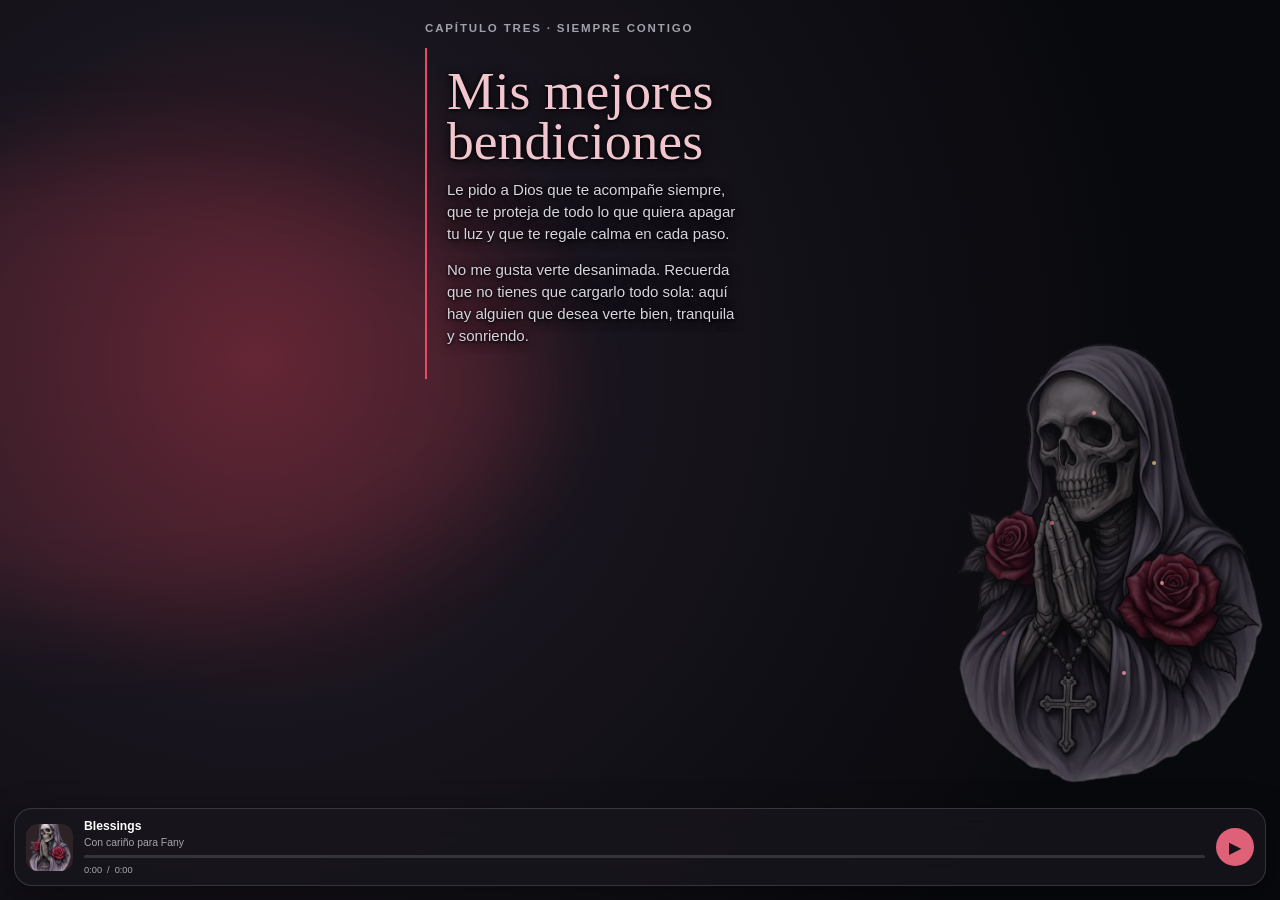
==== blessings.html @ 9a1342a7 "first commit" ====
<!doctype html>
<html lang="es">
<head><meta charset="utf-8"><meta name="viewport" content="width=device-width, initial-scale=1, viewport-fit=cover"><title>Fany | Bendiciones</title><link rel="stylesheet" href="colors.css"><link rel="stylesheet" href="blessings.css"></head>
<body class="page skull-page" data-page="skull">
  <img class="skull" src="images/skull.png" alt="Figura con rosas y manos en oración">
  <main class="page-content"><p class="eyebrow">Capítulo tres · Siempre contigo</p><section class="blessing"><h1>Mis mejores<br>bendiciones</h1><p class="lead">Le pido a Dios que te acompañe siempre, que te proteja de todo lo que quiera apagar tu luz y que te regale calma en cada paso.</p><p class="lead">No me gusta verte desanimada. Recuerda que no tienes que cargarlo todo sola: aquí hay alguien que desea verte bien, tranquila y sonriendo.</p></section></main>
  <aside class="player"><img id="cover" class="player-cover" alt="Portada de la canción"><div><div id="track-title" class="player-title"></div><div id="track-artist" class="player-artist"></div><div class="progress"><span id="progress"></span></div><div class="player-time"><span id="elapsed">0:00</span><span>/</span><span id="duration">0:00</span></div></div><button id="play-button" class="play-button" aria-label="Reproducir o pausar">▶</button></aside><audio id="audio" preload="metadata"></audio><script src="app.js"></script>
</body></html>
---- colors.css ----
:root {
  /* Fondos Oscuros (Ideales para ambas imágenes) */
  --fondo-oscuro-base: #121216; /* Casi negro, ideal para el fondo principal del sitio web */
  --fondo-oscuro-superficie: #1c1c22; /* Un gris carbón un poco más claro para tarjetas o contenedores */
  --fondo-oscuro-acento: #2a2a35; /* Para líneas divisorias, bordes o botones discretos */

  /* Colores de Texto (Contraste sobre fondo oscuro) */
  --texto-blanco-suave: #eaeaef; /* Blanco apagado para los títulos, no cansa la vista */
  --texto-gris-claro: #a1a1aa; /* Gris medio para párrafos y texto secundario */

  /* Acentos sutiles (Tomados de las imágenes para armonizar) */
  --acento-rojo-oscuro: #8a1f30; /* Tomado de las rosas para detalles o botones hover */
  --acento-cyan-oscuro: #16a6cb; /* Tomado del búho para enlaces o llamadas a la acción */

  --rosa-fresa: #e84b67;
  --rosa-suave: #ff9aad;
  --dorado: #f5c96b;
  --cyan-brillante: #5de5ff;
  --radio: 24px;
  --fuente-display: Georgia, "Times New Roman", serif;
  --fuente-ui: "Trebuchet MS", Verdana, sans-serif;
}

* {
  box-sizing: border-box;
}

html {
  min-height: 100%;
  background: var(--fondo-oscuro-base);
}

body {
  min-height: 100vh;
  margin: 0;
  overflow-x: hidden;
  color: var(--texto-blanco-suave);
  background: var(--fondo-oscuro-base);
  font-family: var(--fuente-ui);
}

button,
a {
  font: inherit;
}
a {
  color: inherit;
  text-decoration: none;
}

.page {
  position: relative;
  isolation: isolate;
  min-height: 100vh;
  padding: 34px 18px 128px;
  overflow-x: hidden;
  overflow-y: auto;
}

.page-content {
  position: relative;
  z-index: 4;
  width: min(100%, 430px);
  margin: 0 auto;
}

.eyebrow {
  margin: 0 0 14px;
  color: var(--texto-gris-claro);
  font-size: 0.72rem;
  font-weight: 700;
  letter-spacing: 0.16em;
  text-transform: uppercase;
}

h1,
p {
  margin-top: 0;
}
h1 {
  font-family: var(--fuente-display);
  font-weight: 400;
}
h1 {
  margin-bottom: 16px;
  font-size: clamp(2.7rem, 13vw, 4.6rem);
  line-height: 0.94;
}
.lead {
  color: #d8d5de;
  font-size: 1rem;
  line-height: 1.7;
}

.button {
  display: inline-flex;
  align-items: center;
  justify-content: center;
  min-height: 52px;
  padding: 0 23px;
  border: 1px solid transparent;
  border-radius: 999px;
  color: #17131a;
  background: var(--rosa-suave);
  box-shadow: 0 9px 30px #e84b6740;
  cursor: pointer;
  font-weight: 700;
  transition:
    transform 0.2s ease,
    filter 0.2s ease;
}
.button:active {
  transform: scale(0.97);
}
.button:hover {
  filter: brightness(1.1);
}
.player {
  position: fixed;
  z-index: 10;
  right: 14px;
  bottom: 14px;
  left: 14px;
  display: grid;
  grid-template-columns: 47px 1fr auto;
  gap: 11px;
  align-items: center;
  padding: 10px 11px;
  border: 1px solid #ffffff25;
  border-radius: 18px;
  color: white;
  background: #18161dcc;
  box-shadow: 0 10px 35px #00000070;
  backdrop-filter: blur(14px);
}
.surprise:not(.revealed) .player {
  display: none;
}
.player-cover {
  width: 47px;
  height: 47px;
  border-radius: 12px;
  object-fit: cover;
  background: #2d2226;
}
.player-title {
  overflow: hidden;
  font-size: 0.76rem;
  font-weight: 700;
  text-overflow: ellipsis;
  white-space: nowrap;
}
.player-artist {
  margin-top: 4px;
  color: #a9a5ae;
  font-size: 0.65rem;
}
.player-time {
  display: flex;
  gap: 5px;
  margin-top: 7px;
  color: #aaa6ae;
  font-size: 0.58rem;
}
.progress {
  height: 3px;
  margin-top: 7px;
  overflow: hidden;
  border-radius: 4px;
  background: #ffffff22;
}
.progress span {
  display: block;
  width: 0;
  height: 100%;
  border-radius: inherit;
  background: var(--accent, var(--rosa-suave));
}
.play-button {
  width: 38px;
  height: 38px;
  padding: 0;
  border: 0;
  border-radius: 50%;
  color: #15131a;
  background: var(--accent, var(--rosa-suave));
  cursor: pointer;
}

@media (prefers-reduced-motion: reduce) {
  *,
  *::before,
  *::after {
    animation-duration: 0.01ms !important;
    animation-iteration-count: 1 !important;
    scroll-behavior: auto !important;
  }
}
---- blessings.css ----
.skull-page {
  --accent: #df6178;
  position: fixed;
  inset: 0;
  width: 100%;
  min-height: 100svh;
  height: 100svh;
  padding: 22px 18px 100px;
  overflow: hidden;
  background: radial-gradient(
    circle at 20% 40%,
    #51202d 0,
    #19151e 30%,
    #08090d 77%
  );
}

.skull-page::before,
.skull-page::after {
  position: absolute;
  z-index: 0;
  border-radius: 50%;
  pointer-events: none;
  content: "";
}
.skull-page::before {
  top: 18%;
  left: -28%;
  width: 70vw;
  height: 50vh;
  background: #d84b6826;
  filter: blur(45px);
  animation: ambient-pulse 6s ease-in-out infinite;
}
.skull-page::after {
  right: 12%;
  bottom: 25%;
  width: 4px;
  height: 4px;
  background: #ff9aad;
  box-shadow:
    38px -90px #ff9aad,
    -72px -150px #df6178,
    -120px -40px #8a1f30,
    30px -210px #f5c96b,
    -30px -260px #df6178;
  animation: motes 8s ease-in-out infinite alternate;
}
.skull {
  position: absolute;
  z-index: 1;
  right: 0;
  bottom: 82px;
  width: min(82vw, 360px);
  max-height: 58svh;
  object-fit: contain;
  object-position: bottom right;
  opacity: 0.38;
  filter: drop-shadow(-18px 0 20px #ff5e7b00);
  animation:
    breathe 5s ease-in-out infinite,
    glow 7s ease-in-out infinite;
}
.skull-page .page-content {
  min-height: 0;
  display: block;
}
.skull-page h1 {
  margin-bottom: 12px;
  color: #f2c6cf;
  font-size: clamp(2.25rem, 10vw, 3.35rem);
}
.blessing {
  position: relative;
  z-index: 4;
  width: min(100%, 330px);
  padding: 18px 18px 18px 20px;
  border-left: 2px solid var(--rosa-fresa);
  border-radius: 0 var(--radio) var(--radio) 0;
  background: transparent;
  box-shadow: none;
  animation: letter-arrival 0.9s ease-out both;
}
.blessing h1,
.blessing .lead {
  text-shadow:
    0 2px 12px #000,
    0 1px 3px #000;
}
.blessing .lead {
  margin-bottom: 13px;
  font-size: clamp(0.84rem, 2.3vw, 0.94rem);
  line-height: 1.48;
}

@keyframes breathe {
  0%,
  100% {
    transform: translate(0) scale(1);
  }
  50% {
    transform: translate(-8px, -5px) scale(1.025);
  }
}
@keyframes glow {
  0%,
  100% {
    filter: drop-shadow(-14px 0 17px #ff5e7b00);
  }
  45%,
  58% {
    filter: drop-shadow(-14px 0 17px #ff5e7b99);
  }
}
@keyframes ambient-pulse {
  50% {
    opacity: 0.45;
    transform: scale(1.2);
  }
}
@keyframes motes {
  to {
    opacity: 0.25;
    transform: translate(-18px, 22px);
  }
}
@keyframes letter-arrival {
  from {
    opacity: 0;
    transform: translateY(-14px);
  }
  to {
    opacity: 1;
    transform: none;
  }
}

@media (max-width: 380px) {
  .skull-page {
    padding-top: 16px;
  }
  .blessing {
    padding: 15px 15px 15px 17px;
  }
  .blessing .lead {
    font-size: 0.88rem;
    line-height: 1.48;
  }
  .skull {
    width: min(78vw, 320px);
    max-height: 53svh;
    bottom: 80px;
  }
}
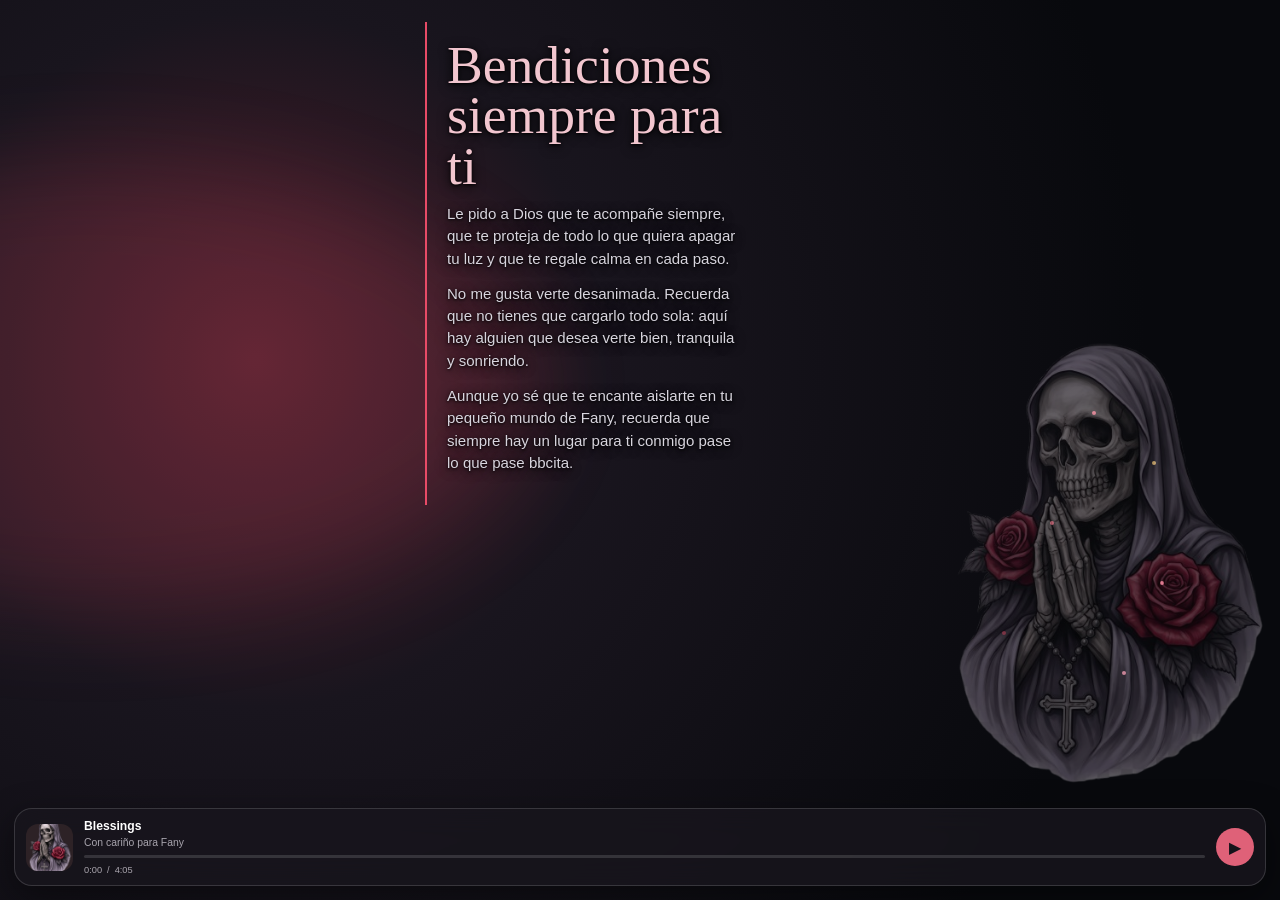
==== commit 05446a48: "finale" ====
--- a/blessings.html
+++ b/blessings.html
@@ -3,6 +3,22 @@
 <head><meta charset="utf-8"><meta name="viewport" content="width=device-width, initial-scale=1, viewport-fit=cover"><title>Fany | Bendiciones</title><link rel="stylesheet" href="colors.css"><link rel="stylesheet" href="blessings.css"></head>
 <body class="page skull-page" data-page="skull">
   <img class="skull" src="images/skull.png" alt="Figura con rosas y manos en oración">
-  <main class="page-content"><p class="eyebrow">Capítulo tres · Siempre contigo</p><section class="blessing"><h1>Mis mejores<br>bendiciones</h1><p class="lead">Le pido a Dios que te acompañe siempre, que te proteja de todo lo que quiera apagar tu luz y que te regale calma en cada paso.</p><p class="lead">No me gusta verte desanimada. Recuerda que no tienes que cargarlo todo sola: aquí hay alguien que desea verte bien, tranquila y sonriendo.</p></section></main>
-  <aside class="player"><img id="cover" class="player-cover" alt="Portada de la canción"><div><div id="track-title" class="player-title"></div><div id="track-artist" class="player-artist"></div><div class="progress"><span id="progress"></span></div><div class="player-time"><span id="elapsed">0:00</span><span>/</span><span id="duration">0:00</span></div></div><button id="play-button" class="play-button" aria-label="Reproducir o pausar">▶</button></aside><audio id="audio" preload="metadata"></audio><script src="app.js"></script>
+  <main class="page-content">
+    <section class="blessing">
+      <h1>Bendiciones siempre para ti</h1>
+      <p class="lead">Le pido a Dios que te acompañe siempre, que te proteja de todo lo que quiera apagar tu luz y que te regale calma en cada paso.</p>
+      <p class="lead">No me gusta verte desanimada. Recuerda que no tienes que cargarlo todo sola: aquí hay alguien que desea verte bien, tranquila y sonriendo.</p>
+      <p class="lead">Aunque yo sé que te encante aislarte en tu pequeño mundo de Fany, recuerda que siempre hay un lugar para ti conmigo pase lo que pase bbcita.</p>
+    </section>
+  </main>
+  <aside class="player">
+    <img id="cover" class="player-cover" alt="Portada de la canción">
+    <div>
+      <div id="track-title" class="player-title"></div>
+      <div id="track-artist" class="player-artist"></div>
+      <div class="progress"><span id="progress"></span></div>
+      <div class="player-time"><span id="elapsed">0:00</span><span>/</span><span id="duration">0:00</span></div></div>
+      <button id="play-button" class="play-button" aria-label="Reproducir o pausar">▶</button>
+    </aside>
+    <audio id="audio" preload="metadata"></audio><script src="app.js"></script>
 </body></html>
